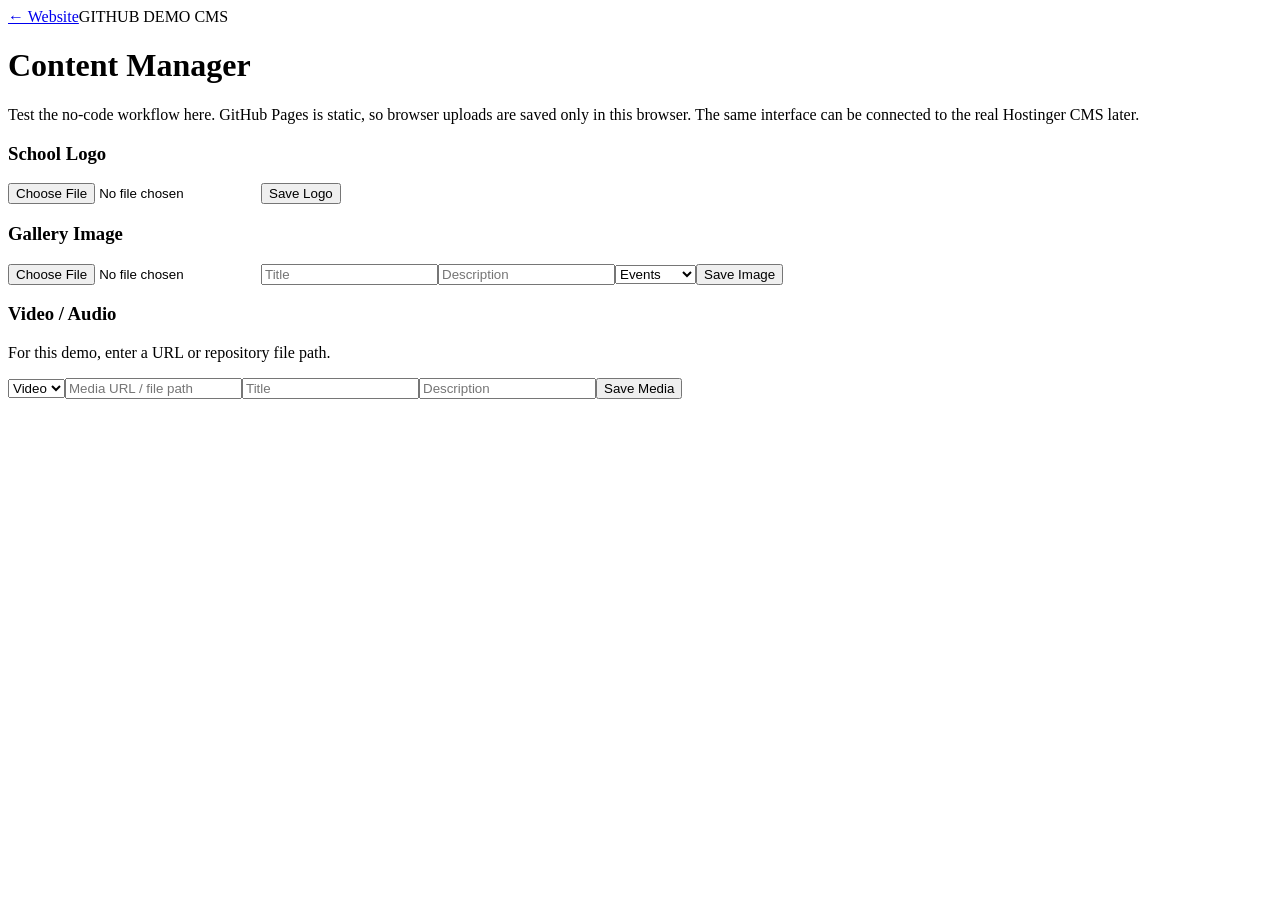
==== admin.html @ f5d709a3 "Add files via upload" ====
<!doctype html><html><head><meta charset="utf-8"><meta name="viewport" content="width=device-width,initial-scale=1"><title>Me’raj Content Manager</title><link rel="stylesheet" href="assets/css/style.css"></head><body><main class="section"><div class="container"><a href="index.html">← Website</a><span class="eyebrow">GITHUB DEMO CMS</span><h1>Content Manager</h1><p>Test the no-code workflow here. GitHub Pages is static, so browser uploads are saved only in this browser. The same interface can be connected to the real Hostinger CMS later.</p><div class="cards"><article><h3>School Logo</h3><input id="logo" type="file" accept="image/*"><button class="btn primary" onclick="saveLogo()">Save Logo</button><p id="logoMsg"></p></article><article><h3>Gallery Image</h3><input id="photo" type="file" accept="image/*"><input id="pt" placeholder="Title"><input id="pd" placeholder="Description"><select id="pc"><option value="events">Events</option><option value="academic">Academic</option><option value="islamic">Islamic</option></select><button class="btn primary" onclick="addPhoto()">Save Image</button></article><article><h3>Video / Audio</h3><p>For this demo, enter a URL or repository file path.</p><select id="mt"><option value="video">Video</option><option value="audio">Audio</option></select><input id="ml" placeholder="Media URL / file path"><input id="mtt" placeholder="Title"><input id="md" placeholder="Description"><button class="btn primary" onclick="addMedia()">Save Media</button></article></div></div></main><script>const get=(k,d)=>JSON.parse(localStorage.getItem(k)||'null')||d,save=(k,v)=>localStorage.setItem(k,JSON.stringify(v));function saveLogo(){const f=logo.files[0];if(!f)return alert('Choose a logo');const r=new FileReader();r.onload=()=>{localStorage.setItem('meraj_logo',r.result);logoMsg.textContent='Logo saved for this browser demo.'};r.readAsDataURL(f)}function addPhoto(){const f=photo.files[0];if(!f)return alert('Choose an image');const r=new FileReader();r.onload=()=>{let a=get('meraj_gallery',[]);a.push({title:pt.value,description:pd.value,category:pc.value,src:r.result});save('meraj_gallery',a);alert('Image saved. Open the website.')};r.readAsDataURL(f)}function addMedia(){let a=get('meraj_media',[]);a.push({type:mt.value,src:ml.value,title:mtt.value,description:md.value});save('meraj_media',a);alert('Media saved. Open the website.')}</script></body></html>
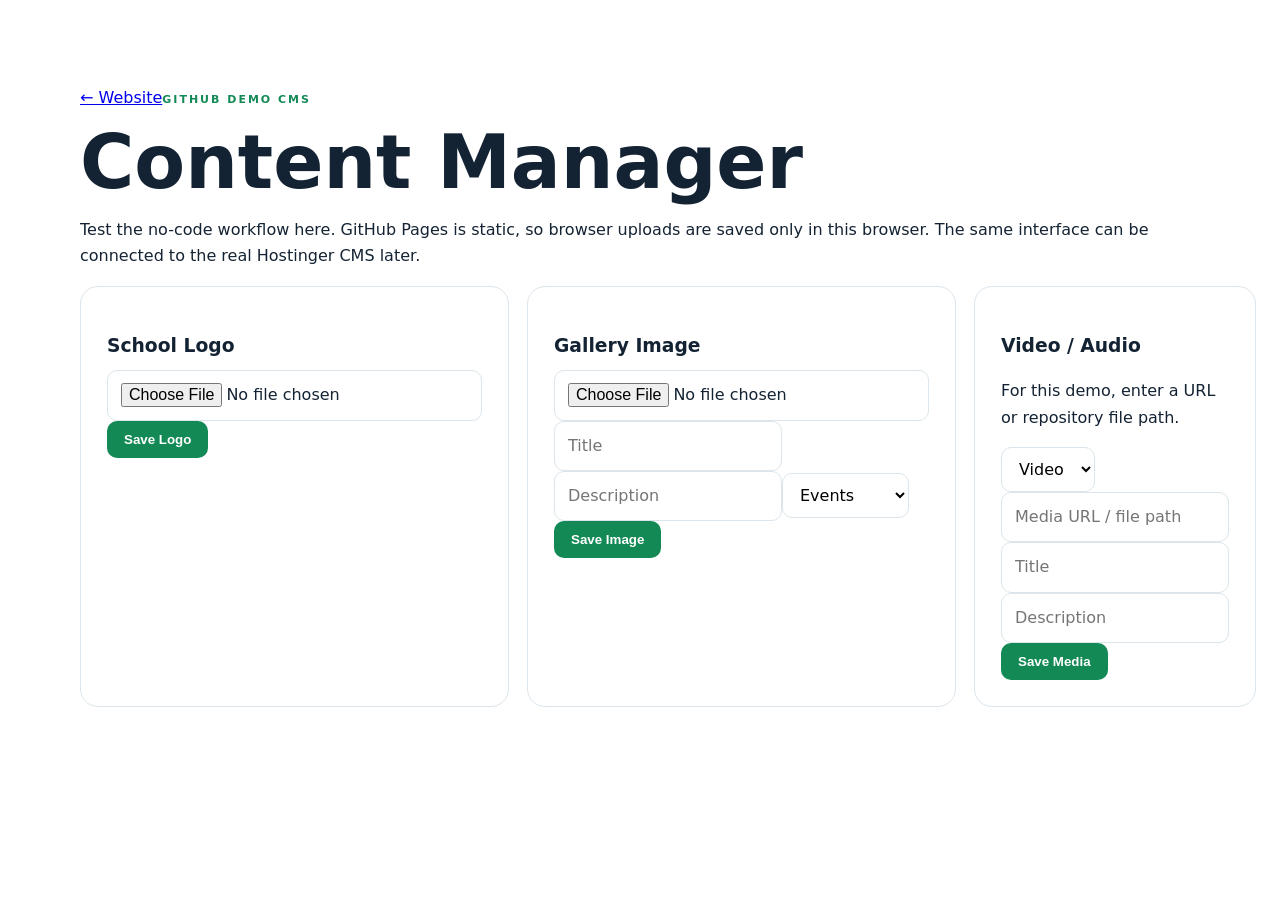
==== commit d5d9bc2a: "Add files via upload" ====
--- a/admin.html
+++ b/admin.html
@@ -1 +1 @@
-<!doctype html><html><head><meta charset="utf-8"><meta name="viewport" content="width=device-width,initial-scale=1"><title>Me’raj Content Manager</title><link rel="stylesheet" href="assets/css/style.css"></head><body><main class="section"><div class="container"><a href="index.html">← Website</a><span class="eyebrow">GITHUB DEMO CMS</span><h1>Content Manager</h1><p>Test the no-code workflow here. GitHub Pages is static, so browser uploads are saved only in this browser. The same interface can be connected to the real Hostinger CMS later.</p><div class="cards"><article><h3>School Logo</h3><input id="logo" type="file" accept="image/*"><button class="btn primary" onclick="saveLogo()">Save Logo</button><p id="logoMsg"></p></article><article><h3>Gallery Image</h3><input id="photo" type="file" accept="image/*"><input id="pt" placeholder="Title"><input id="pd" placeholder="Description"><select id="pc"><option value="events">Events</option><option value="academic">Academic</option><option value="islamic">Islamic</option></select><button class="btn primary" onclick="addPhoto()">Save Image</button></article><article><h3>Video / Audio</h3><p>For this demo, enter a URL or repository file path.</p><select id="mt"><option value="video">Video</option><option value="audio">Audio</option></select><input id="ml" placeholder="Media URL / file path"><input id="mtt" placeholder="Title"><input id="md" placeholder="Description"><button class="btn primary" onclick="addMedia()">Save Media</button></article></div></div></main><script>const get=(k,d)=>JSON.parse(localStorage.getItem(k)||'null')||d,save=(k,v)=>localStorage.setItem(k,JSON.stringify(v));function saveLogo(){const f=logo.files[0];if(!f)return alert('Choose a logo');const r=new FileReader();r.onload=()=>{localStorage.setItem('meraj_logo',r.result);logoMsg.textContent='Logo saved for this browser demo.'};r.readAsDataURL(f)}function addPhoto(){const f=photo.files[0];if(!f)return alert('Choose an image');const r=new FileReader();r.onload=()=>{let a=get('meraj_gallery',[]);a.push({title:pt.value,description:pd.value,category:pc.value,src:r.result});save('meraj_gallery',a);alert('Image saved. Open the website.')};r.readAsDataURL(f)}function addMedia(){let a=get('meraj_media',[]);a.push({type:mt.value,src:ml.value,title:mtt.value,description:md.value});save('meraj_media',a);alert('Media saved. Open the website.')}</script></body></html>
+<!doctype html><html><head><meta charset="utf-8"><meta name="viewport" content="width=device-width,initial-scale=1"><title>Me’raj Content Manager</title><link rel="stylesheet" href="style.css"></head><body><main class="section"><div class="container"><a href="index.html">← Website</a><span class="eyebrow">GITHUB DEMO CMS</span><h1>Content Manager</h1><p>Test the no-code workflow here. GitHub Pages is static, so browser uploads are saved only in this browser. The same interface can be connected to the real Hostinger CMS later.</p><div class="cards"><article><h3>School Logo</h3><input id="logo" type="file" accept="image/*"><button class="btn primary" onclick="saveLogo()">Save Logo</button><p id="logoMsg"></p></article><article><h3>Gallery Image</h3><input id="photo" type="file" accept="image/*"><input id="pt" placeholder="Title"><input id="pd" placeholder="Description"><select id="pc"><option value="events">Events</option><option value="academic">Academic</option><option value="islamic">Islamic</option></select><button class="btn primary" onclick="addPhoto()">Save Image</button></article><article><h3>Video / Audio</h3><p>For this demo, enter a URL or repository file path.</p><select id="mt"><option value="video">Video</option><option value="audio">Audio</option></select><input id="ml" placeholder="Media URL / file path"><input id="mtt" placeholder="Title"><input id="md" placeholder="Description"><button class="btn primary" onclick="addMedia()">Save Media</button></article></div></div></main><script>const get=(k,d)=>JSON.parse(localStorage.getItem(k)||'null')||d,save=(k,v)=>localStorage.setItem(k,JSON.stringify(v));function saveLogo(){const f=logo.files[0];if(!f)return alert('Choose a logo');const r=new FileReader();r.onload=()=>{localStorage.setItem('meraj_logo',r.result);logoMsg.textContent='Logo saved for this browser demo.'};r.readAsDataURL(f)}function addPhoto(){const f=photo.files[0];if(!f)return alert('Choose an image');const r=new FileReader();r.onload=()=>{let a=get('meraj_gallery',[]);a.push({title:pt.value,description:pd.value,category:pc.value,src:r.result});save('meraj_gallery',a);alert('Image saved. Open the website.')};r.readAsDataURL(f)}function addMedia(){let a=get('meraj_media',[]);a.push({type:mt.value,src:ml.value,title:mtt.value,description:md.value});save('meraj_media',a);alert('Media saved. Open the website.')}</script></body></html>
--- a/style.css
+++ b/style.css
@@ -0,0 +1 @@
+:root{--navy:#071d34;--blue:#145a8d;--light-blue:#5bb9f2;--green:#138a55;--gold:#d6ad4d;--ink:#142333;--muted:#647487;--soft:#f3f7fa;--line:#dce5eb}*{box-sizing:border-box}html{scroll-behavior:smooth}body{margin:0;font-family:Inter,system-ui,-apple-system,Segoe UI,sans-serif;color:var(--ink);line-height:1.65}.container{width:min(1120px,92%);margin:auto}.topbar{background:var(--navy);color:#dfeaf2;font-size:12px}.topbar-inner{display:flex;justify-content:space-between;padding:7px 0}.nav{min-height:78px;display:flex;align-items:center;justify-content:space-between}.brand{display:flex;gap:11px;align-items:center;color:var(--navy);text-decoration:none}.brand-mark{width:48px;height:48px;border-radius:14px;background:linear-gradient(145deg,var(--blue),var(--navy));color:#fff;display:grid;place-items:center;font-size:24px;font-weight:800;overflow:hidden;box-shadow:0 8px 20px rgba(7,29,52,.18)}.brand-mark img{width:100%;height:100%;object-fit:cover;display:block}.brand small{display:block;color:var(--muted);font-size:11px}.links{display:flex;align-items:center;gap:20px}.links a{color:var(--ink);text-decoration:none;font-size:14px;font-weight:650}.apply,.primary{background:var(--green)!important;color:#fff!important}.apply,.btn{border:0;border-radius:10px;padding:11px 17px!important}.lang{border:1px solid var(--line);background:white;border-radius:9px;padding:8px 12px}.menu{display:none;background:none;border:0;font-size:27px}.hero{position:relative;isolation:isolate;overflow:hidden;background:radial-gradient(circle at 78% 18%,rgba(91,185,242,.22),transparent 28%),linear-gradient(125deg,#071d34 0%,#0b2a4a 52%,#123f67 100%);padding:80px 0;color:#fff}.hero::before,.hero::after{content:"";position:absolute;border-radius:50%;pointer-events:none;z-index:-1}.hero::before{width:340px;height:340px;right:-90px;top:-100px;background:rgba(91,185,242,.12);box-shadow:0 0 90px rgba(91,185,242,.18)}.hero::after{width:220px;height:220px;left:-100px;bottom:-90px;background:rgba(20,90,141,.18);box-shadow:0 0 80px rgba(20,90,141,.22)}.hero-bg{position:absolute;inset:0;background-position:center;background-size:cover;background-repeat:no-repeat;opacity:0;z-index:-2;transition:opacity 1.5s ease-in-out}.hero-bg::after{content:"";position:absolute;inset:0;background:linear-gradient(120deg,rgba(7,29,52,.82),rgba(11,42,74,.72),rgba(20,90,141,.56))}.hero-bg.active{opacity:.24;animation:heroZoom 8s ease-in-out infinite alternate}.hero-grid{position:relative;z-index:1}.hero-grid,.two{display:grid;grid-template-columns:1.05fr .95fr;gap:60px;align-items:center}.eyebrow{font-size:11px;letter-spacing:2px;font-weight:800;color:var(--green)}h1{font-size:clamp(45px,6vw,74px);line-height:1.02;margin:14px 0}h1 em{color:var(--green);font-style:normal}h2{font-size:clamp(30px,4vw,46px);line-height:1.1;margin:10px 0 20px}h3{margin-bottom:8px}.hero p{font-size:18px;color:#d8e9f6;max-width:650px}.hero .eyebrow{color:var(--light-blue)}.hero h1 em{color:var(--light-blue)}.hero .trust{color:#c8e1f1}.hero .ghost{border-color:#9ed8f8;color:#fff;background:rgba(255,255,255,.04)}.hero-actions{display:flex;gap:12px;margin:25px 0}.btn{text-decoration:none;display:inline-block;font-weight:750;cursor:pointer}.ghost{border:1px solid var(--navy);color:var(--navy)}.trust{display:flex;gap:18px;flex-wrap:wrap;color:#486274;font-size:13px}.hero-card{background:#fff;border-radius:22px;overflow:hidden;box-shadow:0 20px 60px #0b2a4a18;border:1px solid var(--line)}.hero-card img{display:block;width:100%;height:390px;object-fit:cover}.hero-card-bottom{padding:17px 20px;display:flex;justify-content:space-between;gap:15px}.hero-card-bottom span{color:var(--muted);font-size:13px}.section{padding:85px 0}.tinted{background:var(--soft)}.info-card,.cards article,.programme-grid>div,.contact-box{border:1px solid var(--line);border-radius:18px;padding:26px;background:#fff}.cards{display:grid;grid-template-columns:repeat(3,1fr);gap:18px}.num{color:var(--green);font-weight:800}.textbtn{border:0;background:none;padding:0;color:var(--green);font-weight:800;cursor:pointer}.programme-grid{display:grid;grid-template-columns:repeat(3,1fr);gap:18px}.values{margin-top:25px;display:flex;gap:9px;flex-wrap:wrap}.values span,.values b{border:1px solid var(--line);border-radius:30px;padding:7px 12px;font-size:12px}.values b{background:var(--navy);color:#fff}.section-head{display:flex;justify-content:space-between;align-items:end;gap:20px;margin-bottom:25px}.gallery{display:grid;grid-template-columns:repeat(3,1fr);gap:15px}.gallery-item{background:#fff;border-radius:15px;overflow:hidden;border:1px solid var(--line)}.gallery-item img{width:100%;height:210px;object-fit:cover;display:block}.gallery-item div{padding:13px}.search,select,input,textarea{font:inherit;border:1px solid var(--line);border-radius:10px;padding:11px 13px;background:#fff}.media-grid{display:grid;grid-template-columns:repeat(2,1fr);gap:18px}.media-card{border:1px solid var(--line);border-radius:16px;padding:18px}.media-card video,.media-card audio{width:100%;margin-top:10px}.dark{background:var(--navy);color:#fff}.dark p{color:#c7d5df}.light{color:#b9ead3}.lightbtn{background:#fff;color:var(--navy)}form{display:grid;gap:10px;background:#fff;padding:22px;border-radius:18px;color:var(--ink)}form label{font-size:12px;font-weight:800;color:#36556c;margin-top:2px}form textarea{min-height:90px}form fieldset{border:1px solid var(--line);border-radius:12px;padding:12px;margin:2px 0 4px;display:grid;gap:10px}form legend{font-size:12px;font-weight:800;color:#36556c;padding:0 6px}footer{background:#071d34;color:#b9c8d4;padding:25px}footer .container{display:flex;justify-content:space-between;gap:20px}footer a{color:#b9ead3}.wa{position:fixed;right:20px;bottom:20px;width:54px;height:54px;border-radius:50%;display:grid;place-items:center;background:var(--green);color:#fff;text-decoration:none;font-size:27px;box-shadow:0 10px 30px #0003}dialog{border:0;border-radius:18px;padding:25px;max-width:520px;box-shadow:0 20px 70px #0005}@keyframes heroZoom{from{transform:scale(1)}to{transform:scale(1.04)}}@media(max-width:850px){.links{display:none;position:absolute;top:78px;left:0;right:0;background:#fff;padding:18px 5%;flex-direction:column;align-items:stretch;box-shadow:0 15px 30px #0001;z-index:5}.links.open{display:flex}.menu{display:block}.hero{padding:55px 0}.hero-grid,.two{grid-template-columns:1fr;gap:30px}.hero-card img{height:280px}.cards,.programme-grid,.gallery{grid-template-columns:1fr}.media-grid{grid-template-columns:1fr}.topbar-inner{display:none}footer .container{flex-direction:column}.section{padding:60px 0}}
